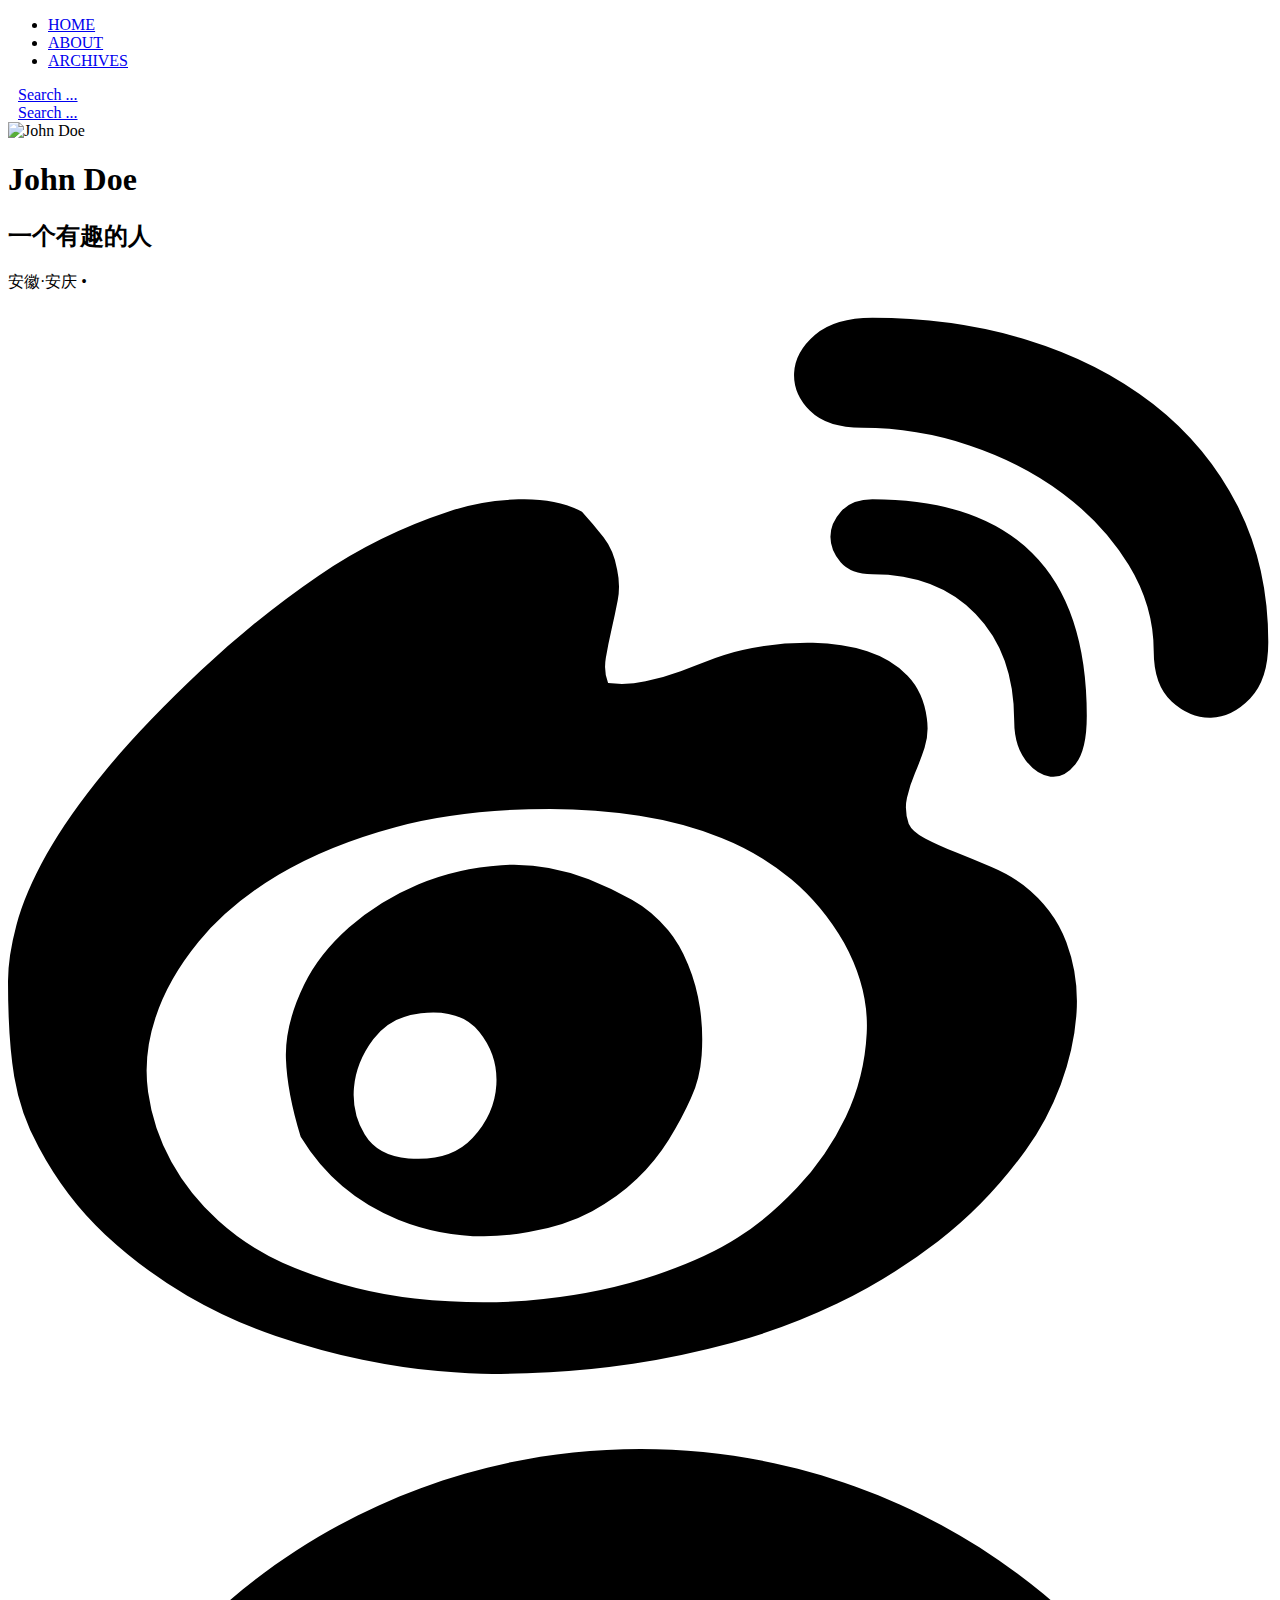
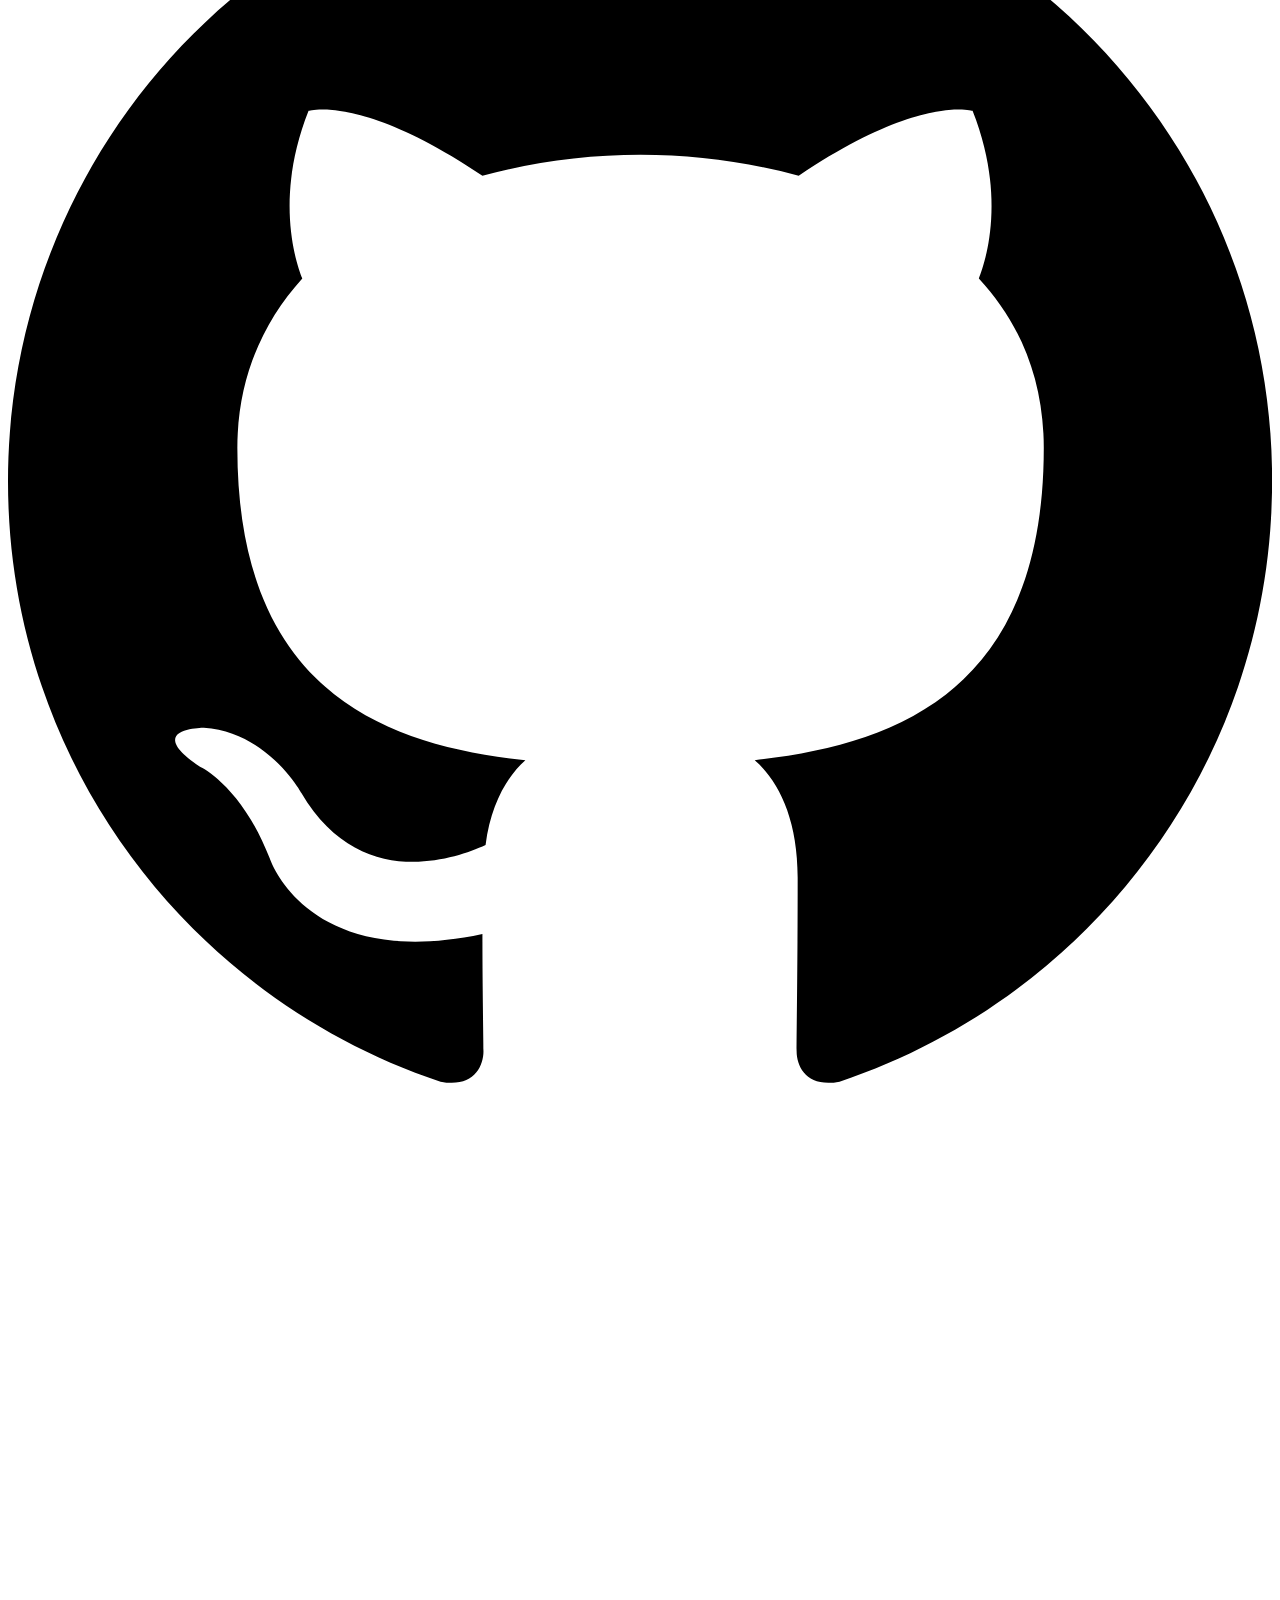
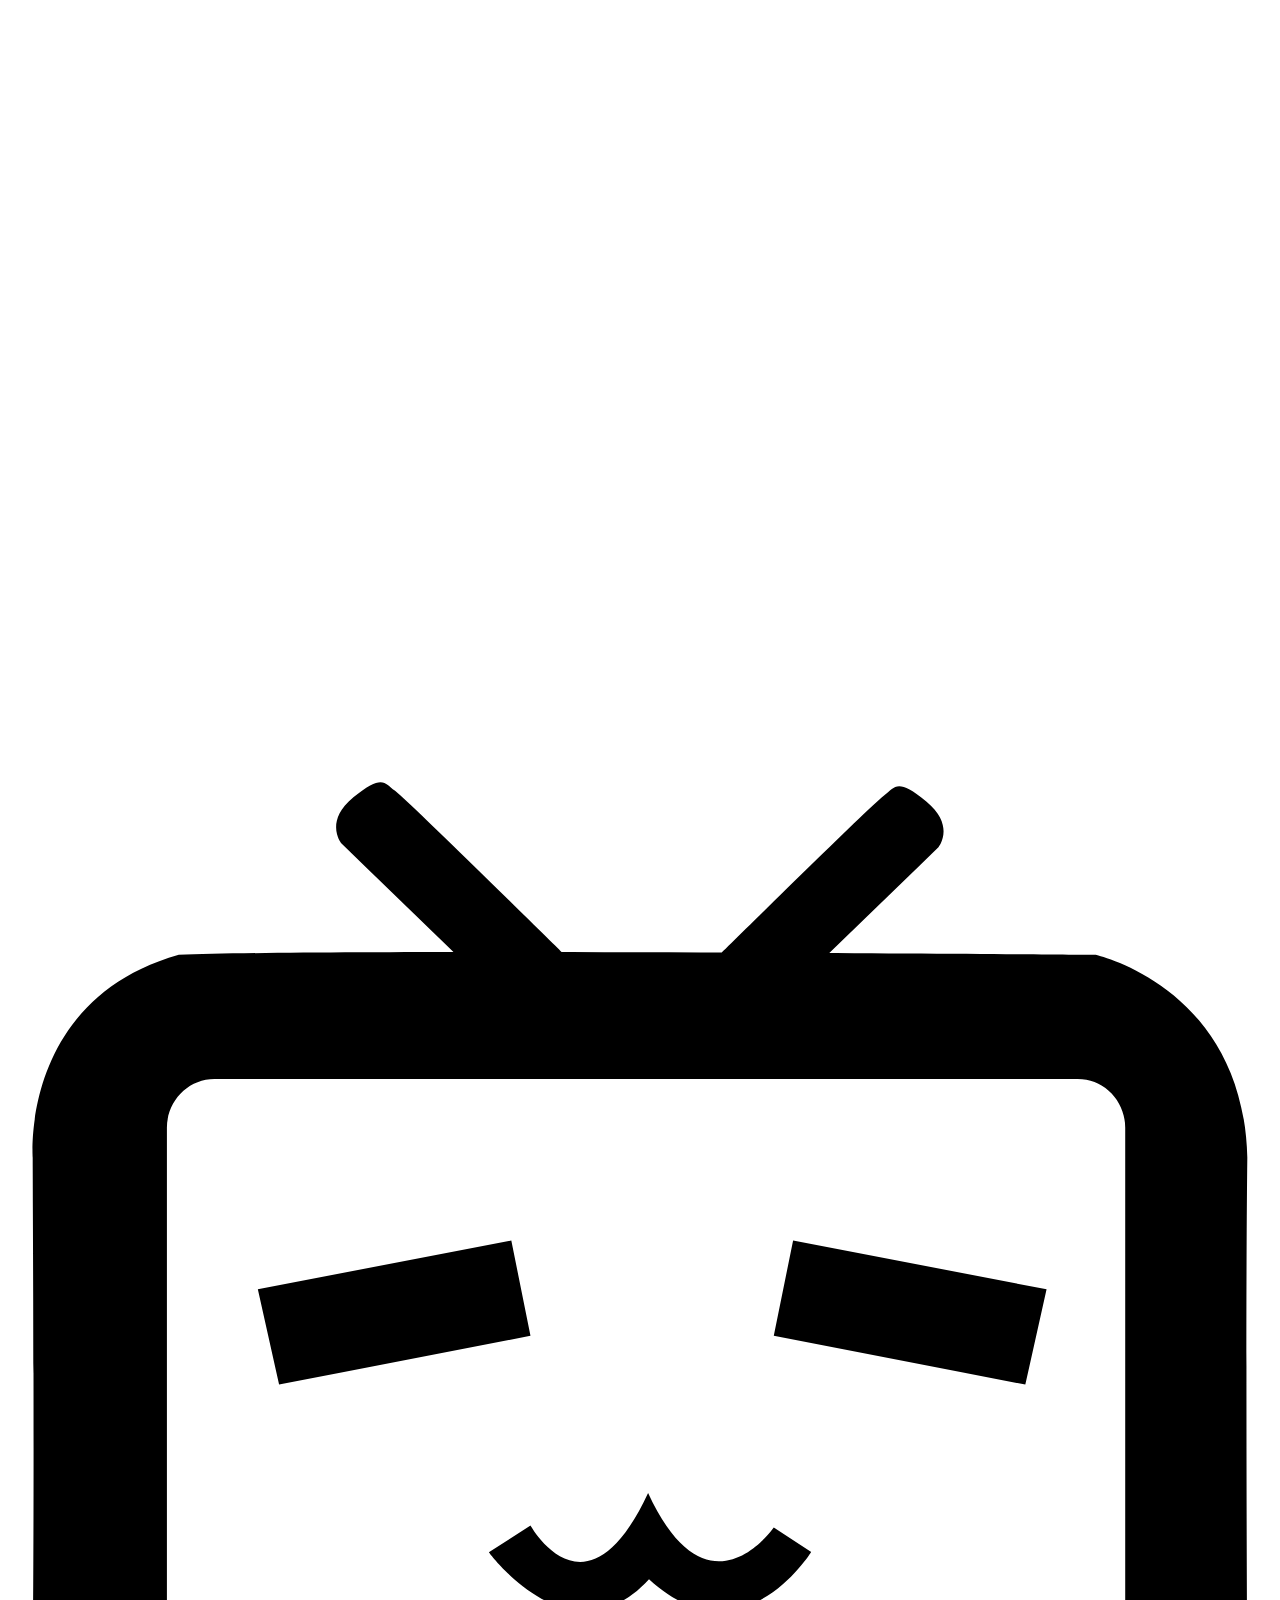
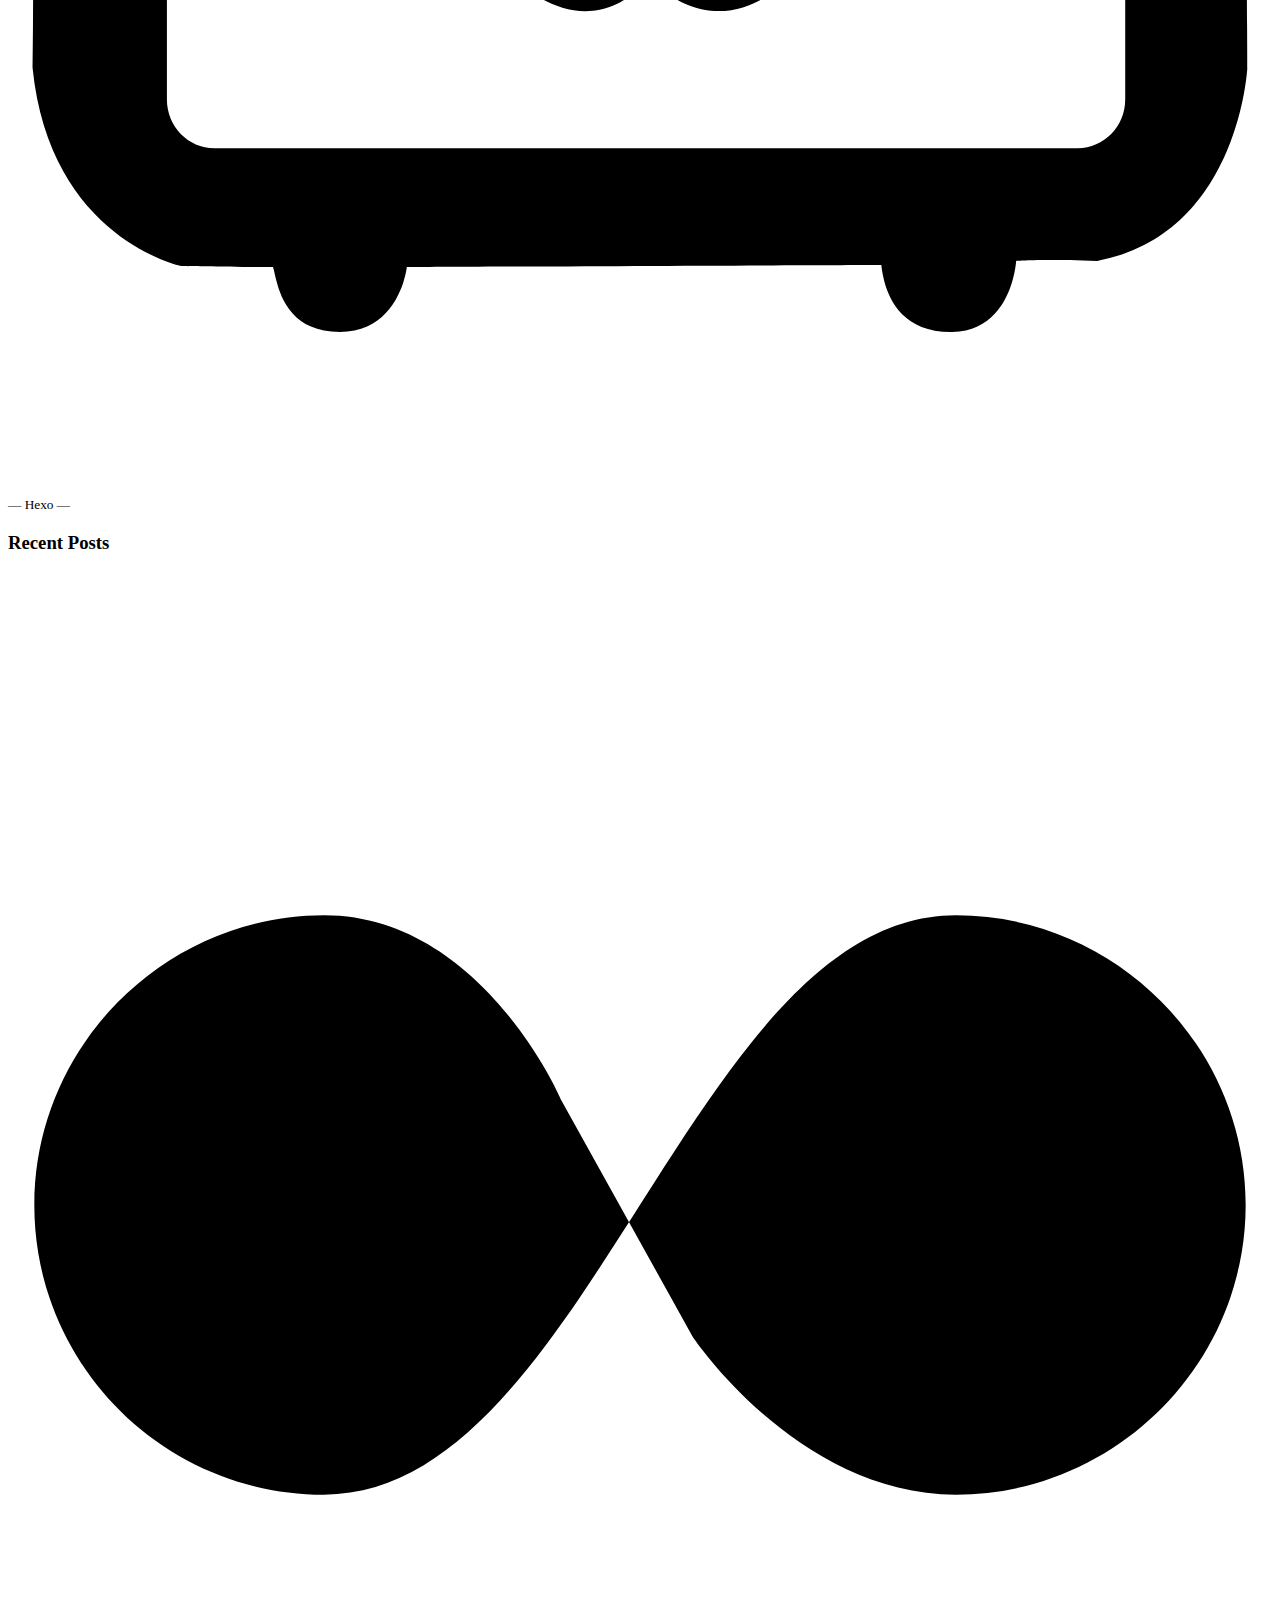
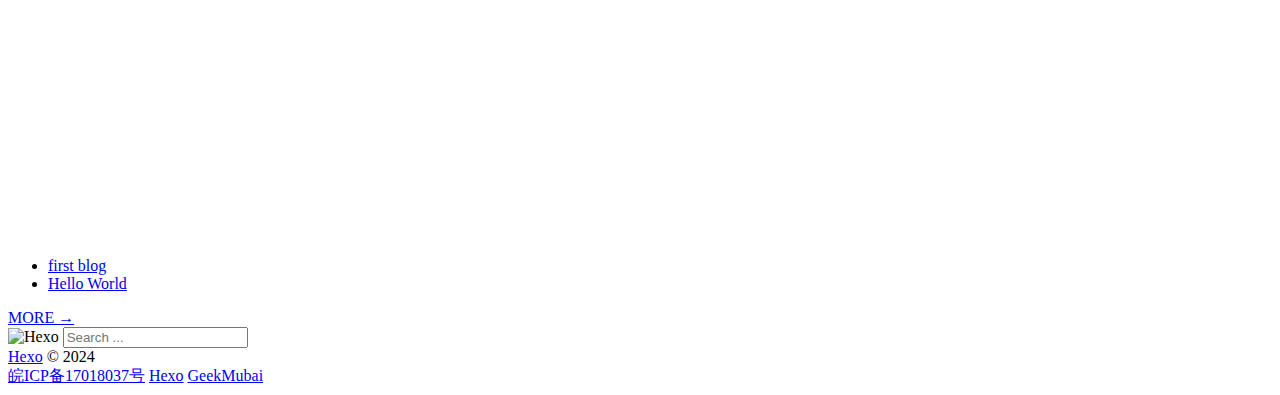
==== about/index.html @ cd5dcf26 "Site updated: 2024-07-04 16:43:26" ====
<!DOCTYPE html><html lang="en"><head>
	
	
	
<link rel="stylesheet" href="/css/allinone.min.css">


	

	<meta charset="utf-8">
	<meta http-equiv="X-UA-Compatible" content="IE=edge">

	<title>about | Hexo</title>

	<meta name="HandheldFriendly" content="True">
	<meta name="viewport" content="width=device-width, initial-scale=1, maximum-scale=2">
	<meta name="generator" content="hexo">
	<meta name="author" content="John Doe">
	<meta name="description" content="">

	
	<meta name="keywords" content="hexo, casper, ghost, theme">
	

	
	<link rel="shortcut icon" href="https://mubai.oss-cn-hangzhou.aliyuncs.com/icon.png">
	<link rel="apple-touch-icon" href="https://mubai.oss-cn-hangzhou.aliyuncs.com/icon.png">
	

	
	<meta name="theme-color" content="#3c484e">
	<meta name="msapplication-TileColor" content="#3c484e">
	

	

	
	<link rel="alternate" href="https://geekmubai.com/feed" title="Hexo">
	

	<meta property="og:site_name" content="Hexo">
	<meta property="og:type" content="blog">
	<meta property="og:title" content="about | Hexo">
	<meta property="og:description" content="">
	<meta property="og:url" content="http://example.com/about/index.html">

	
</head>
<body class="tag-template">
	<div class="site-wrapper">
		

<header class="site-header outer " style="background-image: url(https://mubai.oss-cn-hangzhou.aliyuncs.com/background.jpg)">
    <div class="inner">
        
<nav class="site-nav"> 
    <div class="site-nav-left">
        <ul class="nav">
            <li>
                
                <a href="/" title="Home">HOME</a>
                
            </li>
            
            
            <li>
                <a href="/about" title="ABOUT">ABOUT</a>
            </li>
            
            <li>
                <a href="/archives" title="ARCHIVES">ARCHIVES</a>
            </li>
            
            
        </ul> 
    </div>
    
    <div class="search-button">
        <a href="#search" class="subscribe-button" style="margin: 0 10px;">Search ...</a>
    </div>
     
    <div class="site-nav-right">
        
        <a href="#search" class="subscribe-button" style="margin: 0 10px;">Search ...</a>
         
        
<div class="social-links" style="display: none;">
    
    <a class="social-link" title="weibo" href="https://weibo.com/geekmubai" target="_blank" rel="noopener">
        <svg viewBox="0 0 1141 1024" xmlns="http://www.w3.org/2000/svg"><path d="M916.48 518.144q27.648 21.504 38.912 51.712t9.216 62.976-14.336 65.536-31.744 59.392q-34.816 48.128-78.848 81.92t-91.136 56.32-94.72 35.328-89.6 18.944-75.264 7.68-51.712 1.536-49.152-2.56-68.096-10.24-78.336-21.504-79.872-36.352-74.24-55.296-59.904-78.848q-16.384-29.696-22.016-63.488t-5.632-86.016q0-22.528 7.68-51.2t27.136-63.488 53.248-75.776 86.016-90.112q51.2-48.128 105.984-85.504t117.248-57.856q28.672-10.24 63.488-11.264t57.344 11.264q10.24 11.264 19.456 23.04t12.288 29.184q3.072 14.336 0.512 27.648t-5.632 26.624-5.12 25.6 2.048 22.528q17.408 2.048 33.792-1.536t31.744-9.216 31.232-11.776 33.28-9.216q27.648-5.12 54.784-4.608t49.152 7.68 36.352 22.016 17.408 38.4q2.048 14.336-2.048 26.624t-8.704 23.04-7.168 22.016 1.536 23.552q3.072 7.168 14.848 13.312t27.136 12.288 32.256 13.312 29.184 16.384zM658.432 836.608q26.624-16.384 53.76-45.056t44.032-64 18.944-75.776-20.48-81.408q-19.456-33.792-47.616-57.344t-62.976-37.376-74.24-19.968-80.384-6.144q-78.848 0-139.776 16.384t-105.472 43.008-72.192 60.416-38.912 68.608q-11.264 33.792-6.656 67.072t20.992 62.976 42.496 53.248 57.856 37.888q58.368 25.6 119.296 32.256t116.224 0.512 100.864-21.504 74.24-33.792zM524.288 513.024q20.48 8.192 38.912 18.432t32.768 27.648q10.24 12.288 17.92 30.72t10.752 39.424 1.536 42.496-9.728 38.912q-8.192 18.432-19.968 37.376t-28.672 35.328-40.448 29.184-57.344 18.944q-61.44 11.264-117.76-11.264t-88.064-74.752q-12.288-39.936-13.312-70.656t16.384-66.56q13.312-27.648 40.448-51.712t62.464-38.912 75.264-17.408 78.848 12.8zM361.472 764.928q37.888 3.072 57.856-18.432t21.504-48.128-15.36-47.616-52.736-16.896q-27.648 3.072-43.008 23.552t-17.408 43.52 9.728 42.496 39.424 21.504zM780.288 6.144q74.752 0 139.776 19.968t113.664 57.856 76.288 92.16 27.648 122.88q0 33.792-16.384 50.688t-35.328 17.408-35.328-14.336-16.384-45.568q0-40.96-22.528-77.824t-59.392-64.512-84.48-43.52-96.768-15.872q-31.744 0-47.104-15.36t-14.336-34.304 18.944-34.304 51.712-15.36zM780.288 169.984q95.232 0 144.384 48.64t49.152 146.944q0 30.72-10.24 43.52t-22.528 11.264-22.528-14.848-10.24-35.84q0-60.416-34.816-96.256t-93.184-35.84q-19.456 0-28.672-10.752t-9.216-23.04 9.728-23.04 28.16-10.752z"></path></svg>
    </a>
    
    
    <a class="social-link" title="github" href="https://github.com/geekmubai" target="_blank" rel="noopener">
        <svg viewBox="0 0 1049 1024" xmlns="http://www.w3.org/2000/svg"><path d="M524.979332 0C234.676191 0 0 234.676191 0 524.979332c0 232.068678 150.366597 428.501342 358.967656 498.035028 26.075132 5.215026 35.636014-11.299224 35.636014-25.205961 0-12.168395-0.869171-53.888607-0.869171-97.347161-146.020741 31.290159-176.441729-62.580318-176.441729-62.580318-23.467619-60.841976-58.234462-76.487055-58.234463-76.487055-47.804409-32.15933 3.476684-32.15933 3.476685-32.15933 53.019436 3.476684 80.83291 53.888607 80.83291 53.888607 46.935238 79.963739 122.553122 57.365291 152.97411 43.458554 4.345855-33.897672 18.252593-57.365291 33.028501-70.402857-116.468925-12.168395-239.022047-57.365291-239.022047-259.012982 0-57.365291 20.860106-104.300529 53.888607-140.805715-5.215026-13.037566-23.467619-66.926173 5.215027-139.067372 0 0 44.327725-13.906737 144.282399 53.888607 41.720212-11.299224 86.917108-17.383422 131.244833-17.383422s89.524621 6.084198 131.244833 17.383422C756.178839 203.386032 800.506564 217.29277 800.506564 217.29277c28.682646 72.1412 10.430053 126.029806 5.215026 139.067372 33.897672 36.505185 53.888607 83.440424 53.888607 140.805715 0 201.64769-122.553122 245.975415-239.891218 259.012982 19.121764 16.514251 35.636014 47.804409 35.636015 97.347161 0 70.402857-0.869171 126.898978-0.869172 144.282399 0 13.906737 9.560882 30.420988 35.636015 25.205961 208.601059-69.533686 358.967656-265.96635 358.967655-498.035028C1049.958663 234.676191 814.413301 0 524.979332 0z"></path></svg>
    </a>
    
    
    <a class="social-link" title="facebook" href="https://blog.csdn.net/geekmubai" target="_blank" rel="noopener">
        <svg xmlns="http://www.w3.org/2000/svg" viewBox="0 0 1049 1024"><path d="M1141.351404 39.055942l-28.91333 218.474629c-126.144728-19.927251-251.601043-38.376709-377.75495-27.674187-115.460564 9.802996-227.405635 32.180995-309.124802 122.987208-150.018878 166.696821-68.391499 396.461416 158.252293 437.463272 141.115408 25.52634 283.919721 11.785624 425.448176-8.123269-5.452228 112.440727-5.764308 95.303843-10.674985 205.229569-1.073924 24.057726 4.277337 14.612705-161.648461 31.914809-176.004159 9.004437-351.879815 11.189-520.550085-52.888447C156.545029 905.721534 30.675666 809.16019 5.176863 630.815428c-26.251468-183.595056 48.803865-331.796524 192.516883-446.128091C413.36883 13.098197 790.802521-47.271 1141.351404 39.055942z" fill="#ffffff"></path></svg>
    </a>
    
    
    
    
    <a class="social-link" title="bilibili" href="https://space.bilibili.com/167817331/#" target="_blank" rel="noopener">
        <svg viewBox="0 0 1024 1024" xmlns="http://www.w3.org/2000/svg"><path d="M360.896 183.968l-90.912-88.096s-14.208-17.472 9.824-37.248c24.16-19.648 25.376-10.912 33.504-5.472s135.2 130.816 135.2 130.816zm301.952 3.264l90.912-88.096s14.208-17.472-9.824-37.248c-24.032-19.648-25.376-10.912-33.504-5.472s-135.2 130.816-135.2 130.816zM1004 350.336c-3.264-137.984-123.168-164.192-123.168-164.192s-614.336-4.96-742.496 0C10.176 222.304 20 350.336 20 350.336s1.696 274.272-.128 413.12c13.824 138.848 120.864 160.928 120.864 160.928s42.72.864 73.92.864c3.264 8.992 5.696 52.544 54.24 52.544 48.416 0 54.24-52.544 54.24-52.544s354.88-1.696 384.352-1.696c1.696 14.816 8.992 54.976 57.536 54.24 48.416-.864 51.712-57.536 51.712-57.536s16.384-1.696 65.664 0C997.344 898.88 1004 764.192 1004 764.192s-1.568-275.872 0-413.856zm-98.912 439.232c0 21.728-17.248 39.456-38.464 39.456H167.2c-21.248 0-38.464-17.6-38.464-39.456V326.336c0-21.728 17.248-39.456 38.464-39.456h699.424c21.248 0 38.464 17.6 38.464 39.456zM202.4 457.152l205.344-39.456 15.52 77.184-203.648 39.456zm638.976 0l-205.344-39.456-15.648 77.184 203.776 39.456zm-418.08 191.392s45.152 81.312 95.264-26.336c48.416 105.088 101.824 27.904 101.824 27.904l30.336 19.776s-56.672 91.136-131.424 22.208c-63.232 68.928-129.728-21.952-129.728-21.952z"></path></svg>
    </a>
    
    
</div>
    </div>
</nav>
        <div class="site-header-content">
            
            <img class="author-profile-image" src="https://mubai.oss-cn-hangzhou.aliyuncs.com/author.png" alt="John Doe">
            
            <h1 class="site-title">John Doe</h1>
            
            <h2 class="author-bio">一个有趣的人</h2>
            
            <div class="author-meta">
                
                <div class="author-location">安徽·安庆 <span class="bull">•</span></div>
                
                <a class="author-stats" style="color: white" href="/archives" title="Total: 2">
                    Total: 2
                    <span class="bull">•</span>
                </a>
                
                <a class="social-link" title="weibo" href="https://weibo.com/geekmubai" target="_blank" rel="noopener">
                    <svg viewBox="0 0 1141 1024" xmlns="http://www.w3.org/2000/svg"><path d="M916.48 518.144q27.648 21.504 38.912 51.712t9.216 62.976-14.336 65.536-31.744 59.392q-34.816 48.128-78.848 81.92t-91.136 56.32-94.72 35.328-89.6 18.944-75.264 7.68-51.712 1.536-49.152-2.56-68.096-10.24-78.336-21.504-79.872-36.352-74.24-55.296-59.904-78.848q-16.384-29.696-22.016-63.488t-5.632-86.016q0-22.528 7.68-51.2t27.136-63.488 53.248-75.776 86.016-90.112q51.2-48.128 105.984-85.504t117.248-57.856q28.672-10.24 63.488-11.264t57.344 11.264q10.24 11.264 19.456 23.04t12.288 29.184q3.072 14.336 0.512 27.648t-5.632 26.624-5.12 25.6 2.048 22.528q17.408 2.048 33.792-1.536t31.744-9.216 31.232-11.776 33.28-9.216q27.648-5.12 54.784-4.608t49.152 7.68 36.352 22.016 17.408 38.4q2.048 14.336-2.048 26.624t-8.704 23.04-7.168 22.016 1.536 23.552q3.072 7.168 14.848 13.312t27.136 12.288 32.256 13.312 29.184 16.384zM658.432 836.608q26.624-16.384 53.76-45.056t44.032-64 18.944-75.776-20.48-81.408q-19.456-33.792-47.616-57.344t-62.976-37.376-74.24-19.968-80.384-6.144q-78.848 0-139.776 16.384t-105.472 43.008-72.192 60.416-38.912 68.608q-11.264 33.792-6.656 67.072t20.992 62.976 42.496 53.248 57.856 37.888q58.368 25.6 119.296 32.256t116.224 0.512 100.864-21.504 74.24-33.792zM524.288 513.024q20.48 8.192 38.912 18.432t32.768 27.648q10.24 12.288 17.92 30.72t10.752 39.424 1.536 42.496-9.728 38.912q-8.192 18.432-19.968 37.376t-28.672 35.328-40.448 29.184-57.344 18.944q-61.44 11.264-117.76-11.264t-88.064-74.752q-12.288-39.936-13.312-70.656t16.384-66.56q13.312-27.648 40.448-51.712t62.464-38.912 75.264-17.408 78.848 12.8zM361.472 764.928q37.888 3.072 57.856-18.432t21.504-48.128-15.36-47.616-52.736-16.896q-27.648 3.072-43.008 23.552t-17.408 43.52 9.728 42.496 39.424 21.504zM780.288 6.144q74.752 0 139.776 19.968t113.664 57.856 76.288 92.16 27.648 122.88q0 33.792-16.384 50.688t-35.328 17.408-35.328-14.336-16.384-45.568q0-40.96-22.528-77.824t-59.392-64.512-84.48-43.52-96.768-15.872q-31.744 0-47.104-15.36t-14.336-34.304 18.944-34.304 51.712-15.36zM780.288 169.984q95.232 0 144.384 48.64t49.152 146.944q0 30.72-10.24 43.52t-22.528 11.264-22.528-14.848-10.24-35.84q0-60.416-34.816-96.256t-93.184-35.84q-19.456 0-28.672-10.752t-9.216-23.04 9.728-23.04 28.16-10.752z"></path></svg>
                </a>
                
                
                <a class="social-link" title="github" href="https://github.com/geekmubai" target="_blank" rel="noopener">
                    <svg viewBox="0 0 1049 1024" xmlns="http://www.w3.org/2000/svg"><path d="M524.979332 0C234.676191 0 0 234.676191 0 524.979332c0 232.068678 150.366597 428.501342 358.967656 498.035028 26.075132 5.215026 35.636014-11.299224 35.636014-25.205961 0-12.168395-0.869171-53.888607-0.869171-97.347161-146.020741 31.290159-176.441729-62.580318-176.441729-62.580318-23.467619-60.841976-58.234462-76.487055-58.234463-76.487055-47.804409-32.15933 3.476684-32.15933 3.476685-32.15933 53.019436 3.476684 80.83291 53.888607 80.83291 53.888607 46.935238 79.963739 122.553122 57.365291 152.97411 43.458554 4.345855-33.897672 18.252593-57.365291 33.028501-70.402857-116.468925-12.168395-239.022047-57.365291-239.022047-259.012982 0-57.365291 20.860106-104.300529 53.888607-140.805715-5.215026-13.037566-23.467619-66.926173 5.215027-139.067372 0 0 44.327725-13.906737 144.282399 53.888607 41.720212-11.299224 86.917108-17.383422 131.244833-17.383422s89.524621 6.084198 131.244833 17.383422C756.178839 203.386032 800.506564 217.29277 800.506564 217.29277c28.682646 72.1412 10.430053 126.029806 5.215026 139.067372 33.897672 36.505185 53.888607 83.440424 53.888607 140.805715 0 201.64769-122.553122 245.975415-239.891218 259.012982 19.121764 16.514251 35.636014 47.804409 35.636015 97.347161 0 70.402857-0.869171 126.898978-0.869172 144.282399 0 13.906737 9.560882 30.420988 35.636015 25.205961 208.601059-69.533686 358.967656-265.96635 358.967655-498.035028C1049.958663 234.676191 814.413301 0 524.979332 0z"></path></svg>
                </a>
                
                
                <a class="social-link" title="facebook" href="https://blog.csdn.net/geekmubai" target="_blank" rel="noopener">
                    <svg xmlns="http://www.w3.org/2000/svg" viewBox="0 0 1049 1024"><path d="M1141.351404 39.055942l-28.91333 218.474629c-126.144728-19.927251-251.601043-38.376709-377.75495-27.674187-115.460564 9.802996-227.405635 32.180995-309.124802 122.987208-150.018878 166.696821-68.391499 396.461416 158.252293 437.463272 141.115408 25.52634 283.919721 11.785624 425.448176-8.123269-5.452228 112.440727-5.764308 95.303843-10.674985 205.229569-1.073924 24.057726 4.277337 14.612705-161.648461 31.914809-176.004159 9.004437-351.879815 11.189-520.550085-52.888447C156.545029 905.721534 30.675666 809.16019 5.176863 630.815428c-26.251468-183.595056 48.803865-331.796524 192.516883-446.128091C413.36883 13.098197 790.802521-47.271 1141.351404 39.055942z" fill="#ffffff"></path></svg>
                </a>
                
                
                
                
                <a class="social-link" title="bilibili" href="https://space.bilibili.com/167817331/#" target="_blank" rel="noopener">
                    <svg viewBox="0 0 1024 1024" xmlns="http://www.w3.org/2000/svg"><path d="M360.896 183.968l-90.912-88.096s-14.208-17.472 9.824-37.248c24.16-19.648 25.376-10.912 33.504-5.472s135.2 130.816 135.2 130.816zm301.952 3.264l90.912-88.096s14.208-17.472-9.824-37.248c-24.032-19.648-25.376-10.912-33.504-5.472s-135.2 130.816-135.2 130.816zM1004 350.336c-3.264-137.984-123.168-164.192-123.168-164.192s-614.336-4.96-742.496 0C10.176 222.304 20 350.336 20 350.336s1.696 274.272-.128 413.12c13.824 138.848 120.864 160.928 120.864 160.928s42.72.864 73.92.864c3.264 8.992 5.696 52.544 54.24 52.544 48.416 0 54.24-52.544 54.24-52.544s354.88-1.696 384.352-1.696c1.696 14.816 8.992 54.976 57.536 54.24 48.416-.864 51.712-57.536 51.712-57.536s16.384-1.696 65.664 0C997.344 898.88 1004 764.192 1004 764.192s-1.568-275.872 0-413.856zm-98.912 439.232c0 21.728-17.248 39.456-38.464 39.456H167.2c-21.248 0-38.464-17.6-38.464-39.456V326.336c0-21.728 17.248-39.456 38.464-39.456h699.424c21.248 0 38.464 17.6 38.464 39.456zM202.4 457.152l205.344-39.456 15.52 77.184-203.648 39.456zm638.976 0l-205.344-39.456-15.648 77.184 203.776 39.456zm-418.08 191.392s45.152 81.312 95.264-26.336c48.416 105.088 101.824 27.904 101.824 27.904l30.336 19.776s-56.672 91.136-131.424 22.208c-63.232 68.928-129.728-21.952-129.728-21.952z"></path></svg>
                </a>
                
                
            </div>
        </div>
    </div>
</header>


<main id="site-main" class="site-main outer" role="main">
	<div class="inner">
		<div class="post-feed">
			<article class="post-card post no-image">
				<article class="post-full no-image">
					<section class="post-full-content" style="padding: 4vw">
						<div id="lightgallery" class="markdown-body">
							
						</div>
					</section>
				</article>
			</article>
		</div>
	</div>
</main>


	</div>
	


<aside class="read-next outer">
    <div class="inner">
        <div class="read-next-feed">
            
            

<article class="read-next-card" style="background-image: url(https://mubai.oss-cn-hangzhou.aliyuncs.com/background.jpg)">
  <header class="read-next-card-header">
    <small class="read-next-card-header-sitetitle">— Hexo —</small>
    <h3 class="read-next-card-header-title">Recent Posts</h3>
  </header>
  <div class="read-next-divider">
    <svg xmlns="http://www.w3.org/2000/svg" viewBox="0 0 24 24">
      <path d="M13 14.5s2 3 5 3 5.5-2.463 5.5-5.5S21 6.5 18 6.5c-5 0-7 11-12 11C2.962 17.5.5 15.037.5 12S3 6.5 6 6.5s4.5 3.5 4.5 3.5"></path>
    </svg>
  </div>
  <div class="read-next-card-content">
    <ul>
      
      
      
      <li>
        <a href="/2024/07/02/first-blog/">first blog</a>
      </li>
      
      
      
      <li>
        <a href="/2024/07/02/hello-world/">Hello World</a>
      </li>
      
      
    </ul>
  </div>
  <footer class="read-next-card-footer">
    <a href="/archives">  MORE  → </a>
  </footer>
</article>

            
            
            


            
            
            

            
        </div>
    </div>
</aside>

	




<div id="search" class="search-overlay subscribe-overlay">
    <div class="search-form">
        
        <img class="search-overlay-logo" src="https://mubai.oss-cn-hangzhou.aliyuncs.com/icon.png" alt="Hexo">
        
        <input id="local-search-input" class="search-input" type="text" name="search" placeholder="Search ...">
        <a class="search-overlay-close" href="#"></a>
    </div>
    <div id="local-search-result"></div>
</div>


<footer class="site-footer outer">
	<div class="site-footer-content inner">
		<section class="copyright">
			<a href="/" title="Hexo">Hexo</a>
			© 2024
		</section>
		<nav class="site-footer-nav">
			
            <a href="http://www.miitbeian.gov.cn/" title="皖ICP备17018037号" target="_blank" rel="noopener">皖ICP备17018037号</a>
            <a href="https://hexo.io/" title="Hexo" target="_blank" rel="noopener">Hexo</a>
            <a href="https://geekmubai.com/" title="GeekMubai" target="_blank" rel="noopener">GeekMubai</a>
        </nav>
    </div>
</footer>
	


<script>
    if(window.navigator && navigator.serviceWorker) {
        navigator.serviceWorker.getRegistrations()
        .then(function(registrations) {
            for(let registration of registrations) {
                registration.unregister();
            }
        });
    }
</script>






<script src="/js/mix/home-lazy-local.min.js"></script>


<script>;(function() {var bLazy = new Blazy()})();</script>








<script>searchFunc("/")</script>







</body></html>
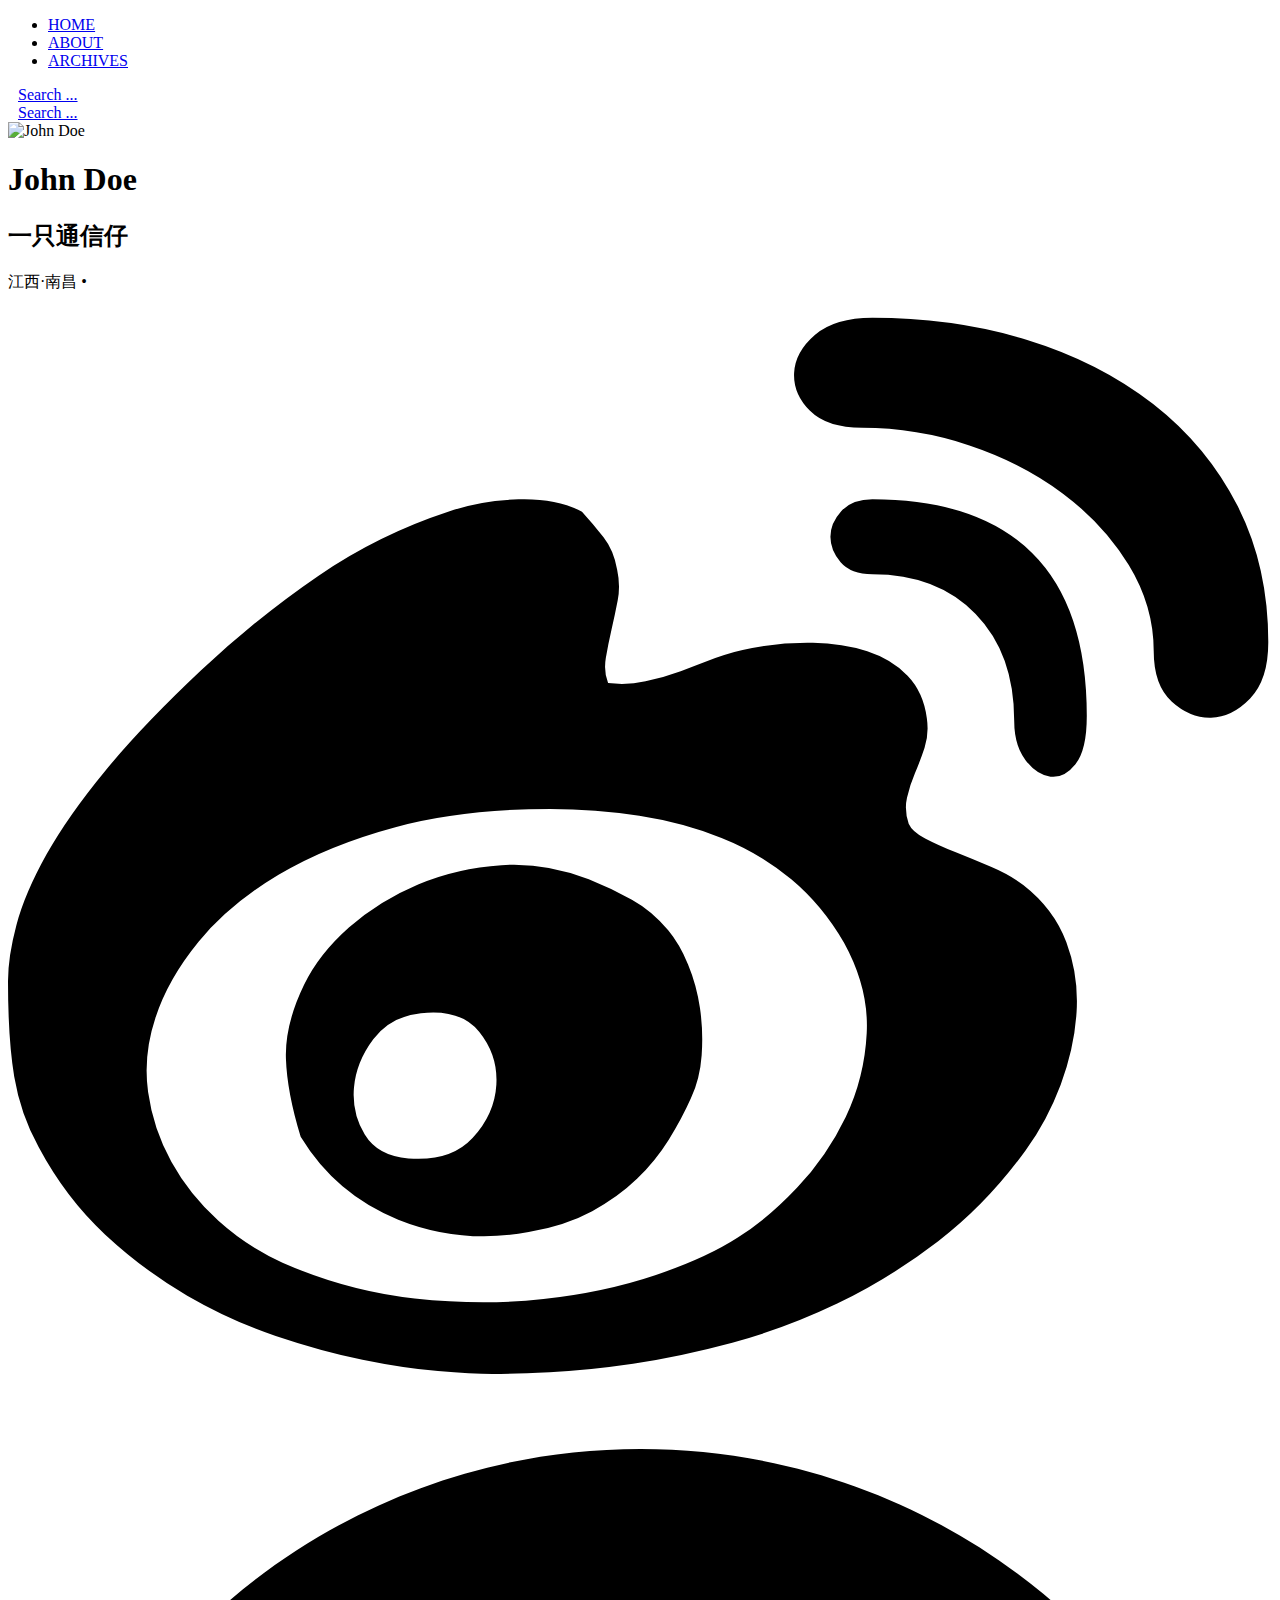
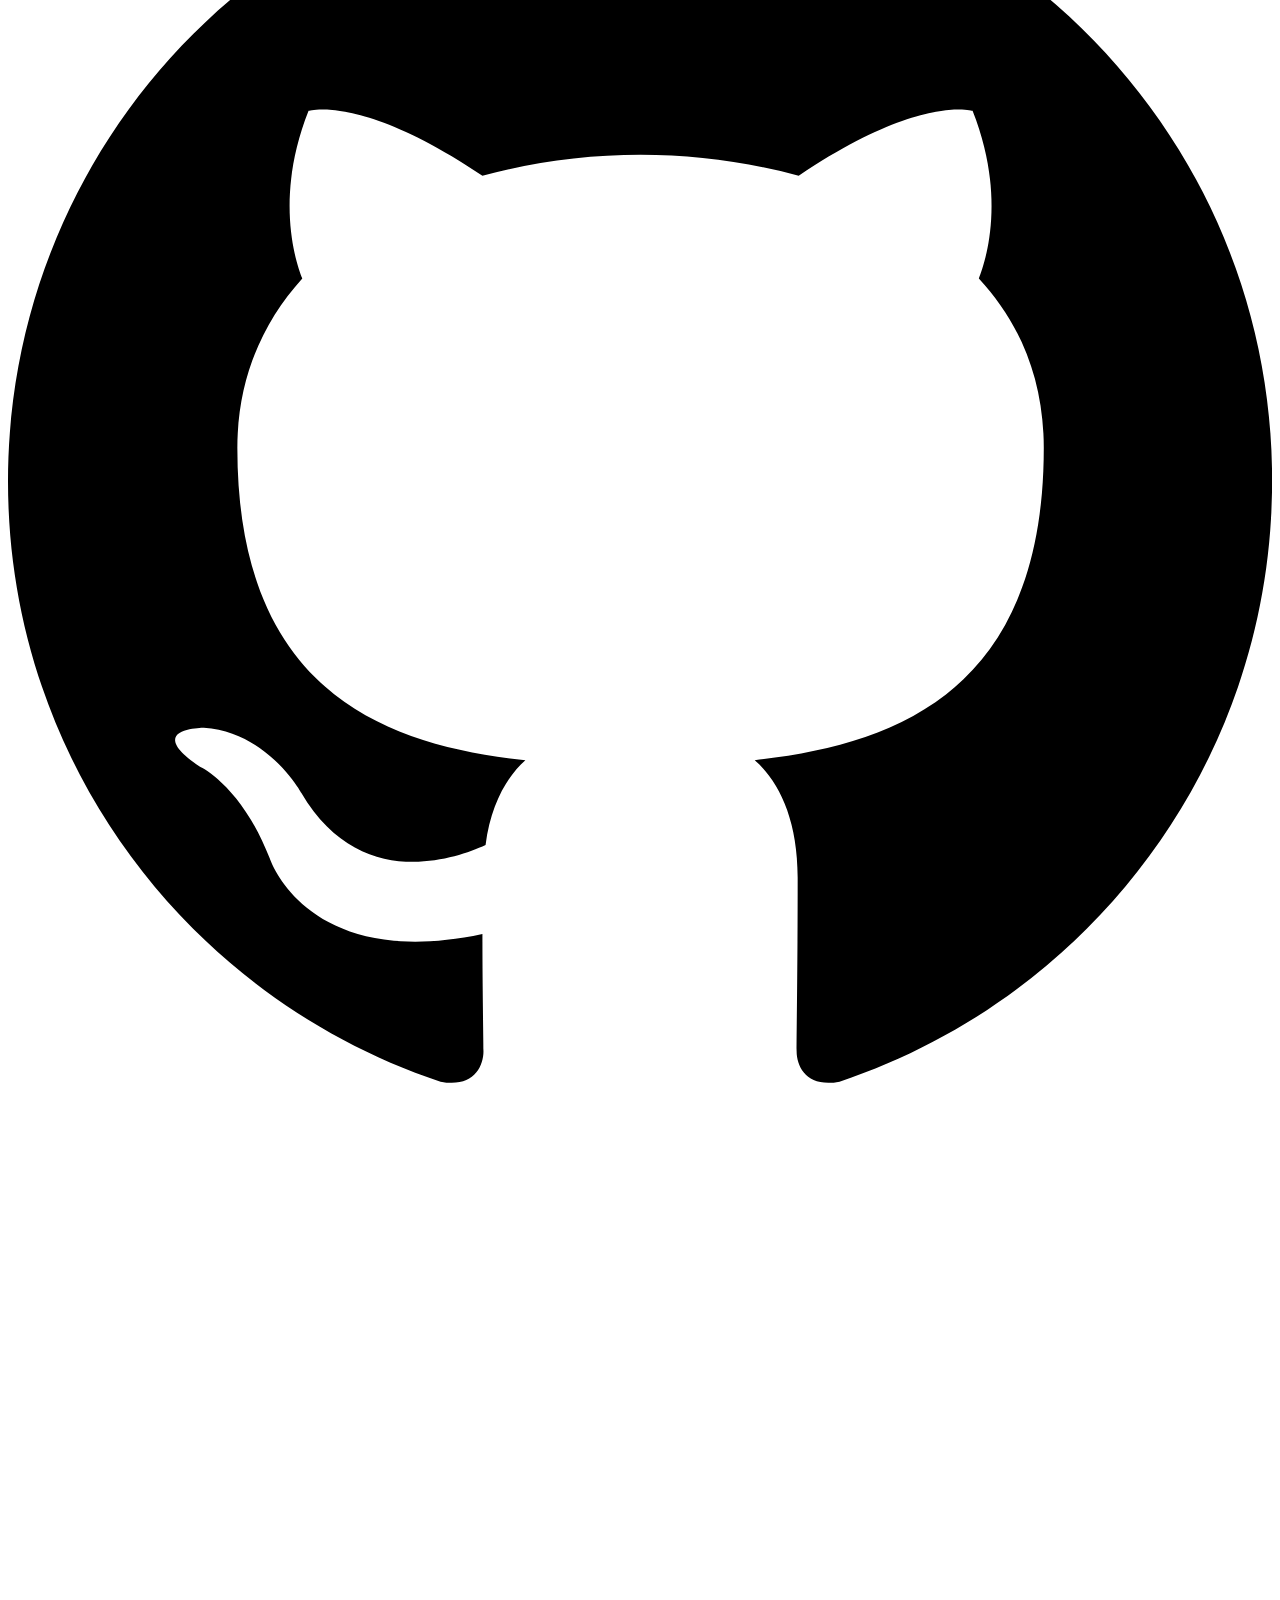
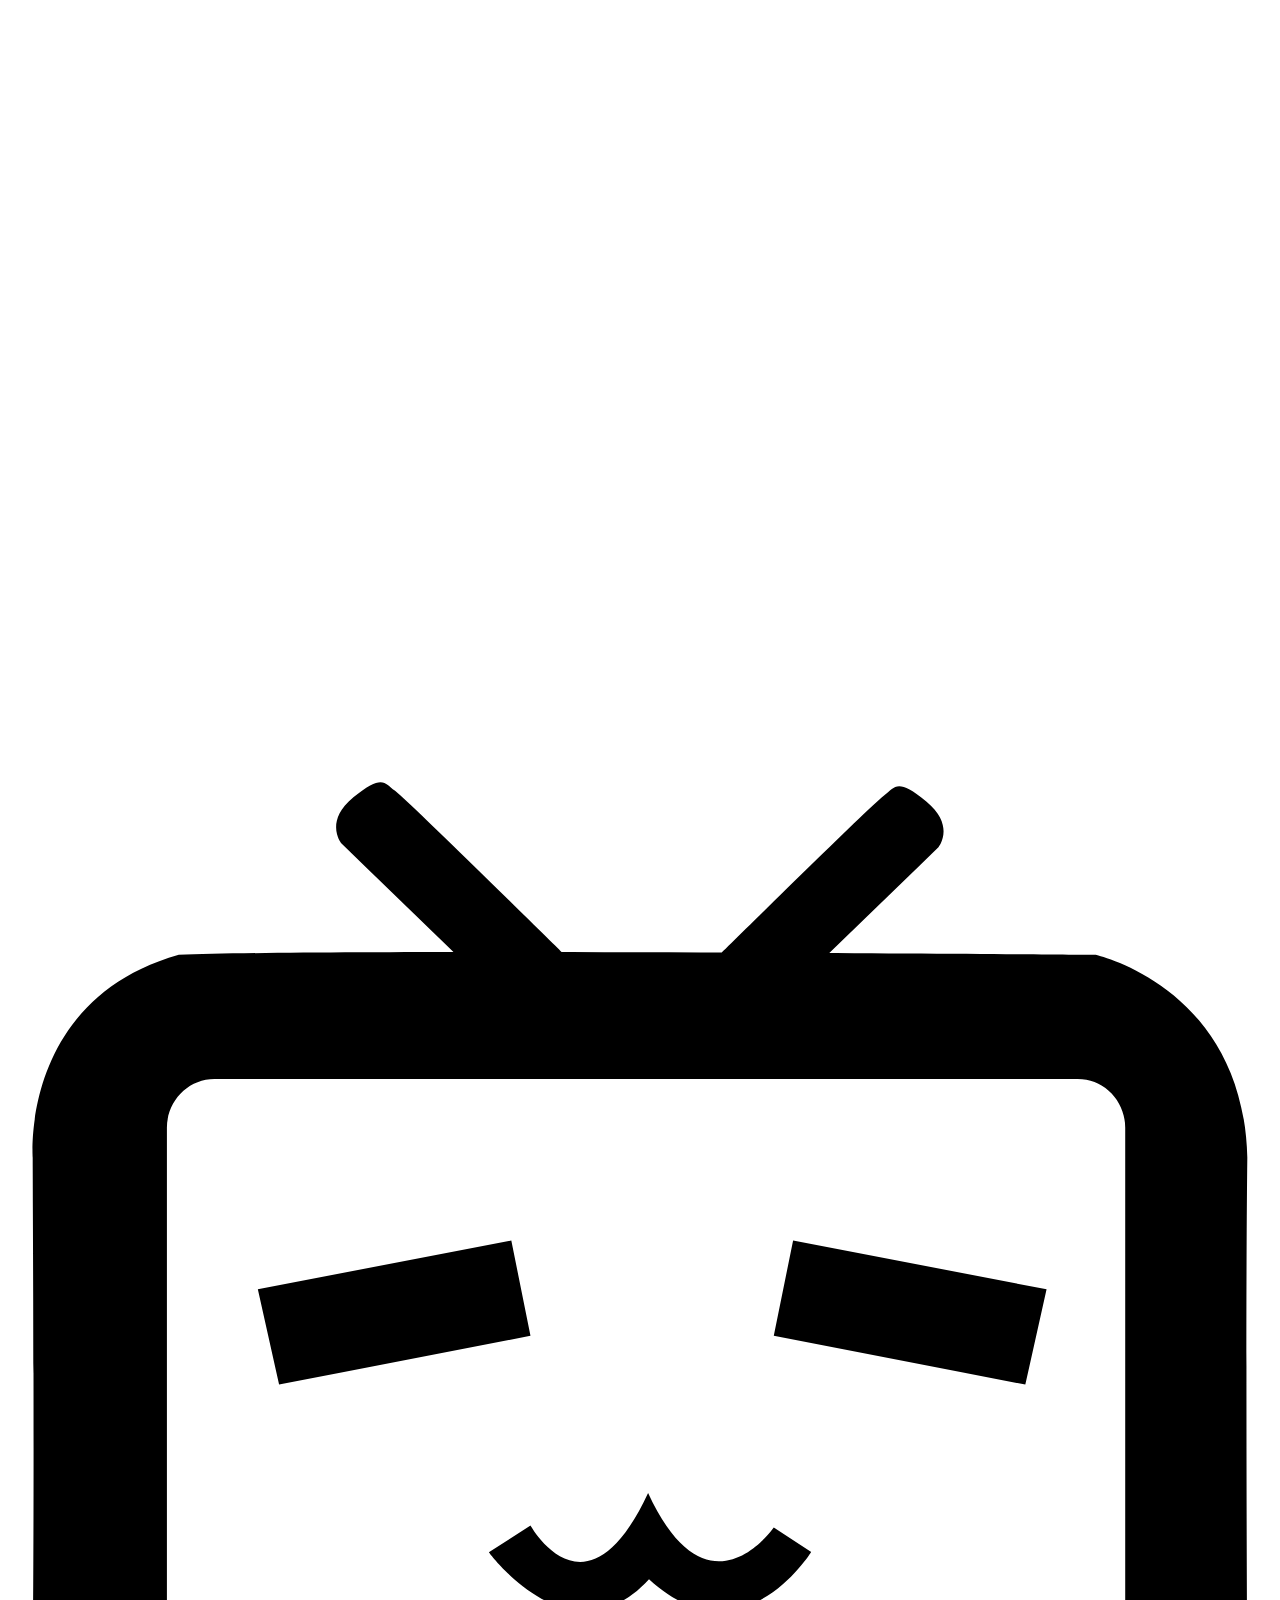
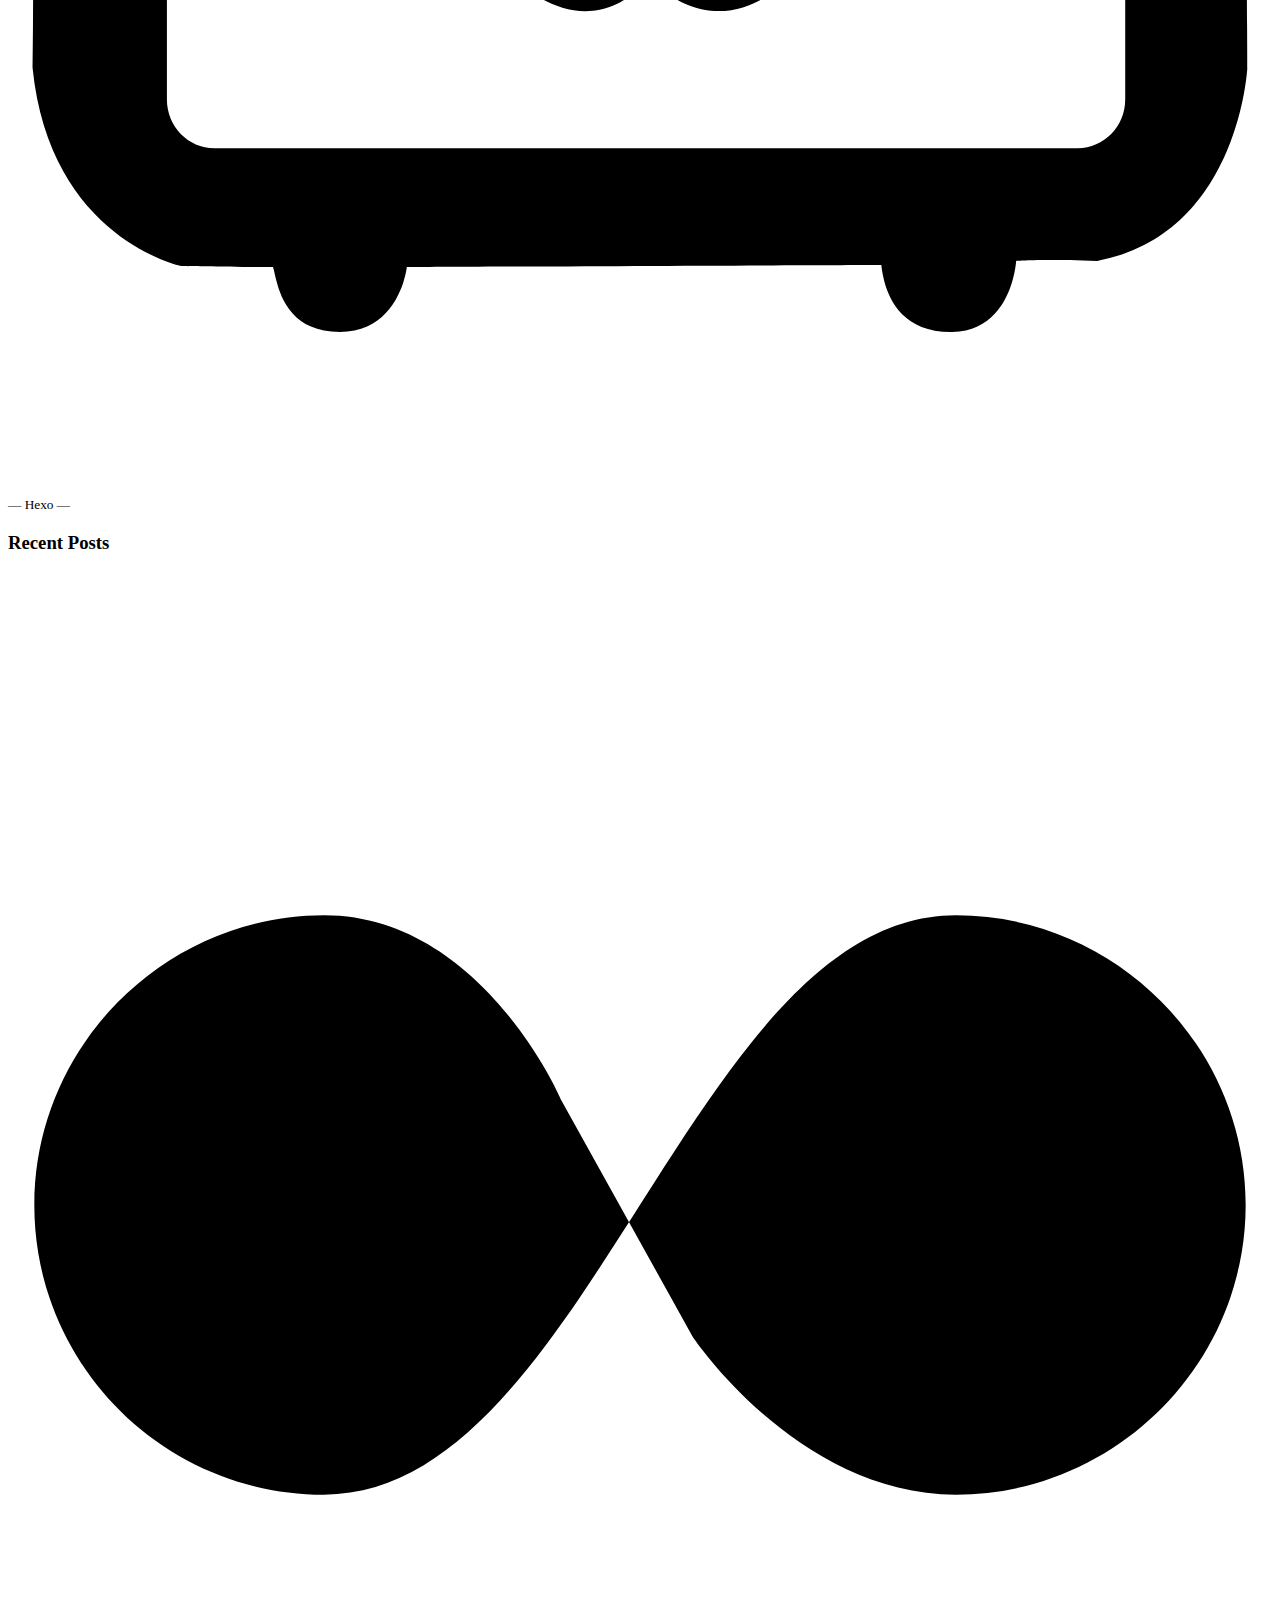
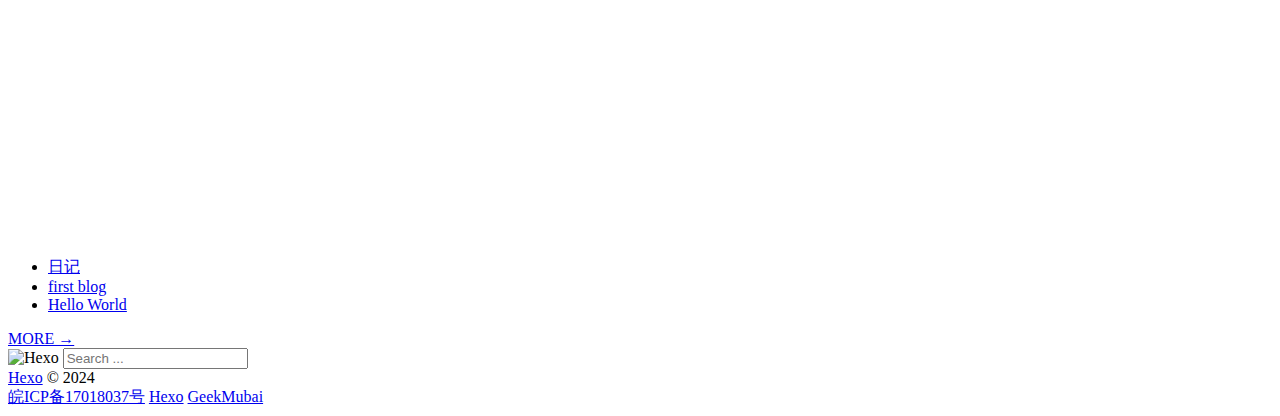
==== commit f8716185: "Site updated: 2024-07-04 16:53:38" ====
--- a/about/index.html
+++ b/about/index.html
@@ -19,7 +19,7 @@
 	<meta name="description" content="">
 
 	
-	<meta name="keywords" content="hexo, casper, ghost, theme">
+	<meta name="keywords" content="嵌入式, 无线通信, 人工智能, 深度学习">
 	
 
 	
@@ -117,14 +117,14 @@
             
             <h1 class="site-title">John Doe</h1>
             
-            <h2 class="author-bio">一个有趣的人</h2>
+            <h2 class="author-bio">一只通信仔</h2>
             
             <div class="author-meta">
                 
-                <div class="author-location">安徽·安庆 <span class="bull">•</span></div>
-                
-                <a class="author-stats" style="color: white" href="/archives" title="Total: 2">
-                    Total: 2
+                <div class="author-location">江西·南昌 <span class="bull">•</span></div>
+                
+                <a class="author-stats" style="color: white" href="/archives" title="Total: 3">
+                    Total: 3
                     <span class="bull">•</span>
                 </a>
                 
@@ -199,6 +199,12 @@
       
       
       <li>
+        <a href="/2024/07/04/%E6%97%A5%E8%AE%B0/">日记</a>
+      </li>
+      
+      
+      
+      <li>
         <a href="/2024/07/02/first-blog/">first blog</a>
       </li>
       
